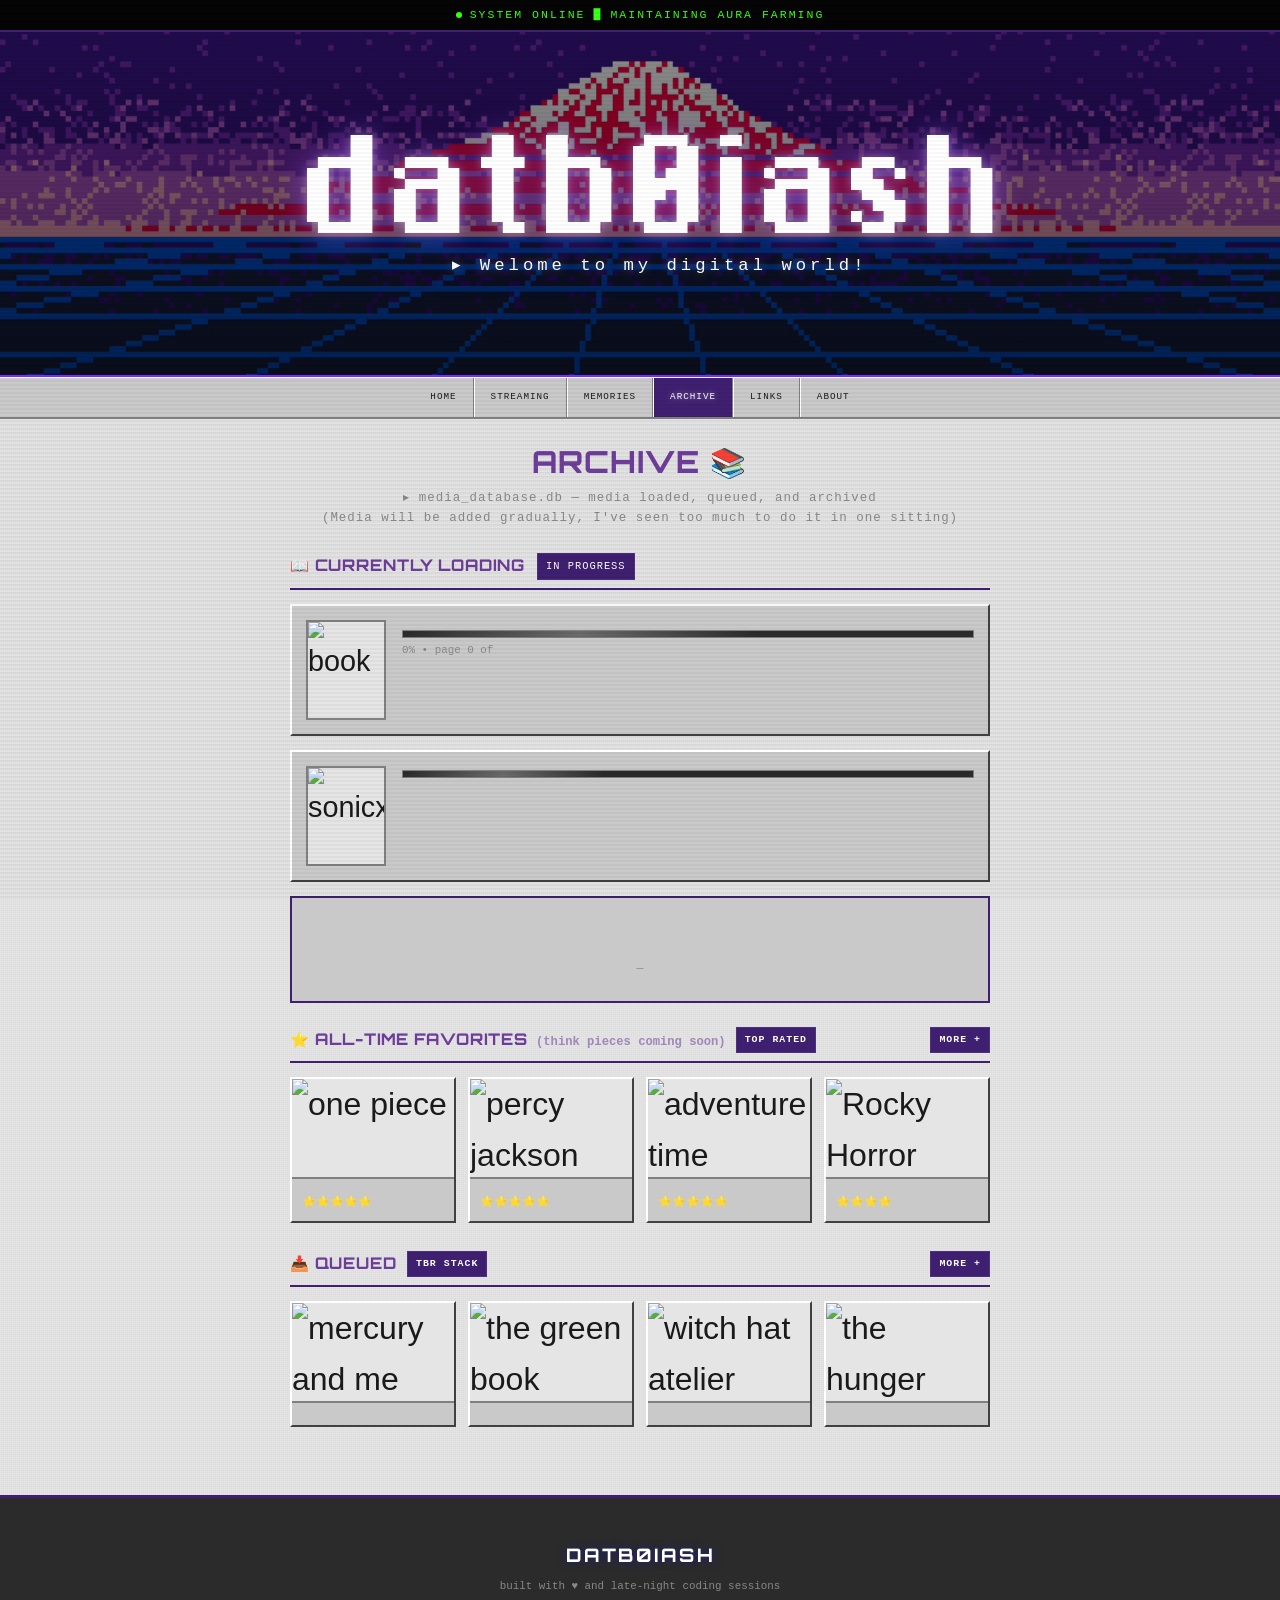
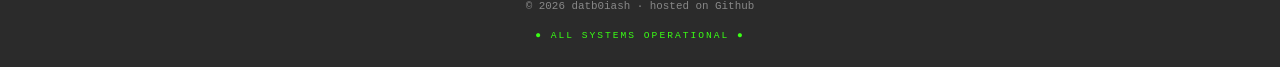
==== Archive.html @ 46540be1 "Initial commit" ====
<!DOCTYPE html>
<html lang="en">
<head>
<meta charset="UTF-8">
<meta name="viewport" content="width=device-width, initial-scale=1.0">
<meta name="color-scheme" content="light only">
<!-- EDIT: Change your site title below -->
<title>Archive</title>
<!-- NOTE: Keep style.css and script.js in the same folder as your HTML files -->
<link rel="stylesheet" href="style.css">
</head>
<body>
<body oncontextmenu="return false;">



<!-- EDIT: Replace this status message with your own -->
<div class="topbar"><span class="status-dot"></span> SYSTEM ONLINE <span class="blink">&#x2588;</span> maintaining aura farming</div>



<div class="banner">
<div class="header"></div>
<!-- EDIT: Change your site name and tagline below -->
<div class="logo">datb0iash<span class="logo-accent">&#x25B8; Welome to my digital world! </span></div>
</div>



<!-- EDIT: Navigation links — update href to match your file names -->
<!-- EDIT: The "active" class highlights the current page. Move it to match the page you are on -->
<div class="nav">
<a href="index.html">home</a>
<a href="Streaming.html">Streaming</a>
<a href="Memories.html">Memories</a>
<a href="Archive.html"class="active">Archive</a>
<a href="Links.html">Links</a>
<a href="about.html">About</a>
</div>



<div class="container">
<!-- EDIT: Change the page title and subtitle -->
<div class="page-head fade-in"><div class="page-title">Archive &#x1F4DA;</div><div class="page-sub">&#x25B8; media_database.db — media loaded, queued, and archived<br>(Media will be added gradually, I've seen too much to do it in one sitting)</div></div>

<!-- EDIT: Currently reading section — replace with your own books -->
<div class="section-left">
<div class="media-section-title"><span class="media-heading">📖 CURRENTLY LOADING</span>
<span class="section-tag">IN PROGRESS</span>
</div>

<!-- ==================== -->
<!-- COPY THIS BOOK-NOW BLOCK TO ADD ANOTHER "CURRENTLY READING" BOOK -->
<!-- ==================== -->
<!-- EDIT: Book #1 — replace title, author, thoughts, and progress percentage -->
<!-- To use your own book cover image, replace the emoji with:
<img src="images/book-cover.jpg" alt="Book title" style="width:100%;height:100%;object-fit:cover;">
-->


<!-- EDIT: Current status — replace each line with your own -->
<div class="book-now fade-in">
<div class="book-cover"><img src="" alt="book"></div>
<div class="book-info">
<div class="book-title"><span id="reading-reference"></span></div>
<div class="book-author"><span id="author-reference"></span></div>
<div class="book-thoughts"></div>
<div class="book-progress">
<div class="book-progress-bar" style="width:62%"></div>
</div>
<div class="book-progress-text">0% • page 0 of
</div>
</div>
</div>



<!-- EDIT: Book #2 — replace with your own book -->
<!-- EDIT: Delete this block if you do not need it -->
<div class="book-now fade-in">
<div class="book-cover"><img src="" alt="sonicxshadow"></div>
<div class="book-info">
<div class="book-title"></div>
<div class="book-progress"><div class="book-progress-bar" style="width:35%"></div></div>
<div class="book-author"></div>
<div class="book-thoughts"></div>
<div class="book-progress-text"></div>
</div>
</div>
</div>



<!-- EDIT: Replace this quote with your favorite book quote -->
<!-- EDIT: Delete this block if you do not need it -->
<div class="quote-card fade-in">
<div class="quote-text"><br></div>
<div class="quote-source">&#x2014;</div>
</div>

<!-- EDIT: All-time favorites — replace with your favorite books -->
<div class="section">
<div class="section-title">
<div class="title-group">
<span class="title-main">&#x2B50;  ALL-TIME FAVORITES</span>
<span class="title-sub">(think pieces coming soon)</span>
</div>

<span class="section-tag st-cyan">
TOP RATED
</span>

<a href="favorites.html"
class="section-tag more-tag">
MORE +
</a>

</div>
<div class="books-grid">



<!-- ==================== -->
<!-- COPY THIS BOOK CARD TO ADD ANOTHER BOOK -->
<!-- ==================== -->
<!-- EDIT: Favorite book #1 — replace title, author, and star rating -->
<div class="book-card fade-in">
<div class="book-card-cover"><img src="" alt="one piece"></div>
<div class="book-card-info">
<div class="book-card-title"></div>
<div class="book-card-author"></div>
<!-- EDIT: Add or remove stars to change the rating -->
<div class="book-rating">&#x2B50;&#x2B50;&#x2B50;&#x2B50;&#x2B50;</div>
</div></div>



<div class="book-card fade-in">
<div class="book-card-cover"><img src="" alt="percy jackson"></div>
<div class="book-card-info">
<div class="book-card-title"></div>
<div class="book-card-author"></div>
<div class="book-rating">&#x2B50;&#x2B50;&#x2B50;&#x2B50;&#x2B50;</div>
</div></div>



<div class="book-card fade-in">
<div class="book-card-cover"><img src="" alt="adventure time"></div>
<div class="book-card-info">
<div class="book-card-title"></div>
<div class="book-card-author"></div>
<div class="book-rating">&#x2B50;&#x2B50;&#x2B50;&#x2B50;&#x2B50;</div>
</div></div>



<div class="book-card fade-in">
<div class="book-card-cover"><img src="" alt="Rocky Horror"></div>
<div class="book-card-info">
<div class="book-card-title"></div>
<div class="book-card-author"></div>
<div class="book-rating">&#x2B50;&#x2B50;&#x2B50;&#x2B50;</div>
</div></div>

</div>
</div>



<!-- EDIT: TBR (to be read) pile — replace with books you want to read -->
<div class="section">
<div class="section-title">&#x1F4E5; queued <span class="section-tag st-lime">tbr stack</span>
<a href="queued.html"class="section-tag more-tag">MORE +</a>
</div>

<div class="books-grid">

<div class="book-card fade-in">
<div class="book-card-cover"><img src="" alt="mercury and me"></div>
<div class="book-card-info">
<div class="book-card-title"></div>
<div class="book-card-author"></div>
</div></div>



<div class="book-card fade-in">
<div class="book-card-cover"><img src="" alt="the green book"></div>
<div class="book-card-info">
<div class="book-card-title"></div>
<div class="book-card-author"></div>
</div></div>



<div class="book-card fade-in">
<div class="book-card-cover"><img src="" alt="witch hat atelier"></div>
<div class="book-card-info">
<div class="book-card-title"></div>
<div class="book-card-author"></div>
</div></div>



<div class="book-card fade-in">
<div class="book-card-cover"><img src="" alt="the hunger games"></div>
<div class="book-card-info">
<div class="book-card-title"></div>
<div class="book-card-author"></div>
</div></div>

</div>
</div>
</div>
</div>


<div class="footer"><div class="footer-bar"></div><!-- EDIT: Replace with your site name -->
<div class="footer-logo">datb0iash</div><div class="footer-text">built with &#9829; and late-night coding sessions<br>&#xa9; 2026 <a href="#">datb0iash</a> &#xB7; hosted on <a href="#">Github</a></div><div class="footer-status">&#x25CF; all systems operational &#x25CF;</div></div>

<script src="script.js"></script>
</body>
</html>
---- style.css ----
/* ============================================
   RETRO CYBER WEBCORE — Y2K Diary Template
   ============================================
   Colors, fonts, and layout are easy to customize.
   Look for comments marked "EDIT:" for quick changes.

   EDIT: To change colors, update the values in :root below.
   EDIT: To change fonts, update the Google Fonts @import URL.
*/

/* EDIT: Change fonts by replacing the Google Fonts URL below */
@font-face {
  font-family: 'DePixel';
  src: url('./fonts/DePixelHalbfett.ttf') format('truetype');
}
@font-face {
  font-family: 'Orbitron';
  font-style: normal;
  font-weight: 400;
src: url('./fonts/Orbitron-Medium.ttf') format('truetype');
}
/* EDIT: Change your color palette here — update any color value */
:root {
  --purple: #3F1F70;
  --purple-dark: #6D3D9A;
  --purple-light: #9C66D6;
  --sky: #9fc4ff;
  --sky-light: #d0e4ff;
  --gray: #c9c9c9;
  --silver: #e5e5e5;
  --dark-gray: #2b2b2b;
  --black: #050505;
  --white: #ffffff;
  --lime: #39ff14;
  --magenta: rgb(159, 65, 166);
  --yellow: #ffe84a;
  --red: #ff3333;
  --text: #1a1a1a;
  --text-light: #555555;
  --text-muted: #888888;
  --border: #808080;
  --border-light: #dfdfdf;
  --border-dark: #404040;
  --bevel-light: #ffffff;
  --bevel-dark: #808080;
  --bevel-darker: #404040;
  --titlebar: linear-gradient(90deg, #3F1F70, #6D3D9A, #9C66D6);
  --panel-bg: #c9c9c9;
  --window-bg: #ffffff;
  --shadow: 0 4px 12px rgba(0,0,0,0.3);
  --shadow-hover: 0 8px 24px rgba(7,23,217,0.3);
  --radius: 0px;
}

/* === RESET & BASE === */
* {
  margin: 0;
  padding: 0;
  box-sizing: border-box;
}
html {
  color-scheme: light !important;
  scroll-behavior: smooth;
}
body {
  user-select: none; /* Prevents text selection */
  -webkit-user-select: none; /* Safari */
  font-family: 'Inter', Arial, Helvetica, sans-serif;
  color: var(--text);
  line-height: 1.6;
  background: var(--silver);
  background-image:
    repeating-linear-gradient(0deg, transparent, transparent 1px, rgba(0,0,0,0.02) 1px, rgba(0,0,0,0.02) 2px),
    repeating-linear-gradient(90deg, transparent, transparent 1px, rgba(0,0,0,0.02) 1px, rgba(0,0,0,0.02) 2px);
  background-size: 4px 4px;
  -webkit-font-smoothing: antialiased;
  -moz-osx-font-smoothing: grayscale;
}

/* === GLOBAL FOCUS STATES (accessibility) === */
a:focus-visible,
button:focus-visible,
input:focus-visible,
textarea:focus-visible {
  outline: 2px solid var(--cyan);
  outline-offset: 2px;
}

/* === SCANLINE OVERLAY === */
body::after {
  content: '';
  position: fixed;
  top: 0; left: 0; right: 0; bottom: 0;
  pointer-events: none;
  z-index: 9999;
  background: repeating-linear-gradient(
    0deg,
    transparent,
    transparent 2px,
    rgba(0,0,0,0.03) 2px,
    rgba(0,0,0,0.03) 4px
  );
}

/* === TOPBAR (System Status Bar) === */
.topbar {
  display: flex;
  justify-content: center;
  align-items: center;
  gap: 8px;
  padding: 6px 20px;
  background: var(--black);
  color: var(--lime);
  font-family: 'IBM Plex Mono', monospace;
  font-size: .72em;
  letter-spacing: 2px;
  text-transform: uppercase;
  border-bottom: 2px solid var(--purple);
}
.topbar .blink {
  animation: blink 1s step-end infinite;
}
@keyframes blink {
  0%, 100% { opacity: 1 }
  50% { opacity: 0 }
}
.topbar .status-dot {
  display: inline-block;
  width: 6px; height: 6px;
  background: var(--lime);
  border-radius: 50%;
  animation: blink 2s step-end infinite;
}

/* === HEADER === */
.header {
  background: var(--dark-gray);
  padding: 28px 20px 22px;
  text-align: center;
  border-bottom: 3px solid var(--purple);
}
.banner {
  position: relative;

  padding: 100px 20px;

  overflow: hidden;

  text-align: center;

  border-bottom: 2px solid #7b2ff7;
}

/* IMAGE BEHIND TEXT */
.banner {
  position: relative;
  min-height: 260px;
  display: flex;
  align-items: center;
  justify-content: center;
  overflow: hidden;
  text-align: center;
  border-bottom: 2px solid #7b2ff7;
}

.banner::before {
  content: '';
  position: absolute;
  inset: 0;
  background:
    linear-gradient(
      rgba(0,0,0,.45),
      rgba(0,0,0,.65)
    ),
  url('./images/banner.png');
  background-size: cover;
  background-position: center;
  z-index: 0;
}

.logo {
  position: relative;
  z-index: 2;
  font-family: 'DePixel', sans-serif;
  font-size: clamp(3rem, 9vw, 6rem);
  color: white;
  text-shadow:
    0 0 10px rgba(255,255,255,.3),
    0 0 30px rgba(162,89,255,.6);
  line-height: 1.1;
}

.logo-accent {
  display: block;
  margin-top: 18px;
  font-size: .18em;
  letter-spacing: 4px;
  font-family: 'IBM Plex Mono', monospace;
  color: white;
}

/* === NAVIGATION === */
.nav {
  display: flex;
  justify-content: center;
  flex-wrap: wrap;
  gap: 0;
  background: var(--panel-bg);
  border-bottom: 2px solid var(--bevel-dark);
  border-top: 1px solid var(--bevel-light);
  padding: 0;
}
.nav a {
  font-family: 'Press Start 2P', monospace;
  font-size: .58em;
  padding: 12px 16px;
  text-decoration: none;
  color: var(--text);
  text-transform: uppercase;
  letter-spacing: 1px;
  border-right: 1px solid var(--bevel-dark);
  border-left: 1px solid var(--bevel-light);
  transition: background 0.15s, color 0.15s;
}
.nav a:first-child { border-left: none }
.nav a:last-child { border-right: none }
.nav a:hover {
  background: var(--purple);
  color: var(--white);
}
.nav a.active {
  background: var(--purple);
  color: var(--white);
  text-shadow: 0 0 6px rgba(255,255,255,0.5);
}

/* === 3D BEVEL MIXIN (Windows 98 style) === */
.bevel-out {
  border: 2px solid;
  border-color: var(--bevel-light) var(--bevel-darker) var(--bevel-darker) var(--bevel-light);
}
.bevel-in {
  border: 2px solid;
  border-color: var(--bevel-darker) var(--bevel-light) var(--bevel-light) var(--bevel-darker);
}

/* === WINDOW COMPONENT (core building block) === */
.window {
  background: var(--panel-bg);
  border: 2px solid;
  border-color: var(--bevel-light) var(--bevel-darker) var(--bevel-darker) var(--bevel-light);
  box-shadow: 2px 2px 0 rgba(0,0,0,0.2);
  margin-bottom: 20px;
  transition: transform 0.2s, box-shadow 0.2s;
}
.window:hover {
  transform: translateY(-2px);
  box-shadow: 4px 4px 0 rgba(0,0,0,0.25);
}
.window-title {
  background: var(--titlebar);
  padding: 6px 10px;
  display: flex;
  align-items: center;
  gap: 8px;
  min-height: 28px;
}
.window-title-text {
  font-family: 'Press Start 2P', monospace;
  font-size: .75em;
  color: var(--white);
  flex: 1;
  white-space: nowrap;
  overflow: hidden;
  text-overflow: ellipsis;
  text-shadow: 1px 1px 0 rgba(0,0,0,0.4);
}
.window-btns {
  display: flex;
  gap: 3px;
  flex-shrink: 0;
}
.window-btn {
  width: 16px; height: 16px;
  background: var(--panel-bg);
  border: 2px solid;
  border-color: var(--bevel-light) var(--bevel-darker) var(--bevel-darker) var(--bevel-light);
  font-size: 8px;
  display: flex;
  align-items: center;
  justify-content: center;
  color: var(--text);
  line-height: 1;
  cursor: default;
}
.window-body {
  background: var(--window-bg);
  padding: 16px;
  border: 2px solid;
  border-color: var(--bevel-darker) var(--bevel-light) var(--bevel-light) var(--bevel-darker);
  margin: 2px;
}

/* === WELCOME / HERO === */
.welcome {
  padding: 24px 20px 0;
  max-width: 900px;
  margin: 0 auto;
}
.welcome .window-body {
  text-align: center;
  padding: 30px 24px;
}
.welcome-label {
  font-family: 'IBM Plex Mono', monospace;
  font-size: .75em;
  color: var(--lime);
  text-transform: uppercase;
  letter-spacing: 3px;
  margin-bottom: 10px;
  text-shadow: 0 0 0.5px #000000;
}
.welcome-title {
  font-family: 'Orbitron', sans-serif;
  font-weight: 800;
  font-size: clamp(1.2em, 3.5vw, 1.8em);
  color: var(--purple-dark);
  text-transform: uppercase;
  letter-spacing: 2px;
  margin-bottom: 14px;
}
.welcome-text {
  font-size: .92em;
  color: var(--text-light);
  max-width: 560px;
  margin: 0 auto 20px;
  line-height: 1.7;
}
.welcome-btns {
  display: flex;
  gap: 12px;
  justify-content: center;
  flex-wrap: wrap;
  margin-top: 18px;
}
.btn-primary, .btn-secondary {
  font-family: 'Press Start 2P', monospace;
  font-size: .6em;
  padding: 12px 22px;
  text-decoration: none;
  text-transform: uppercase;
  letter-spacing: 1px;
  cursor: pointer;
  transition: all 0.15s;
  border: 2px solid;
}
.btn-primary {
  background: var(--purple);
  color: var(--white);
  border-color: var(--sky) var(--purple-dark) var(--purple-dark) var(--sky);
}
.btn-primary:hover {
  background: var(--purple-light);
  box-shadow: 0 0 12px rgba(7,23,217,0.5);
}
.btn-secondary {
  background: var(--panel-bg);
  color: var(--text);
  border-color: var(--bevel-light) var(--bevel-darker) var(--bevel-darker) var(--bevel-light);
}
.btn-secondary:hover {
  background: var(--silver);
}

/* === MAIN LAYOUT === */
.main {
  display: grid;
  grid-template-columns: 1fr 280px;
  gap: 20px;
  max-width: 900px;
  margin: 0 auto;
  padding: 20px;
}
.posts { min-width: 0 }
.sidebar { min-width: 0 }

/* === POST CARD (Window style) === */
.post-card {
  background: var(--panel-bg);
  border: 2px solid;
  border-color: var(--bevel-light) var(--bevel-darker) var(--bevel-darker) var(--bevel-light);
  box-shadow: 2px 2px 0 rgba(0,0,0,0.2);
  margin-bottom: 20px;
  transition: transform 0.2s, box-shadow 0.2s;
}
.post-card:hover {
  transform: translateY(-2px);
  box-shadow: 4px 4px 0 rgba(0,0,0,0.25);
}
.post-card .window-title {
  background: var(--titlebar);
  padding: 6px 10px;
  display: flex;
  align-items: center;
  gap: 8px;
}
.post-img {
  height: 140px;
  display: flex;
  align-items: center;
  justify-content: center;
  font-size: 2.8em;
  border: 2px solid;
  border-color: var(--bevel-darker) var(--bevel-light) var(--bevel-light) var(--bevel-darker);
  margin: 2px 2px 0;
  overflow: hidden;
  image-rendering: pixelated;
}
.post-img img {
  width: 100%; height: 100%;
  object-fit: cover;
}
.post-content {
  padding: 14px 16px;
  background: var(--window-bg);
  margin: 0 2px 2px;
  border: 2px solid;
  border-color: var(--bevel-darker) var(--bevel-light) var(--bevel-light) var(--bevel-darker);
}
.post-tag {
  display: inline-block;
  font-family: 'IBM Plex Mono', monospace;
  font-size: .65em;
  padding: 2px 8px;
  text-transform: uppercase;
  letter-spacing: 1px;
  margin-bottom: 8px;
}
.pt-purple { background: var(--dark-gray); color: var(--white) }
.pt-cyan { background: var(--dark-gray); color: var(--cyan) }
.pt-lime { background: var(--dark-gray); color: var(--lime) }
.pt-yellow { background: var(--dark-gray); color: var(--yellow) }
.post-title {
  font-family: 'Orbitron', sans-serif;
  font-weight: 700;
  font-size: 1em;
  color: var(--purple-dark);
  margin-bottom: 8px;
  text-transform: uppercase;
  letter-spacing: 0.5px;
}
.post-excerpt {
  font-size: .85em;
  color: var(--text-light);
  line-height: 1.6;
  margin-bottom: 12px;
}
.post-meta {
  display: flex;
  justify-content: space-between;
  align-items: center;
  font-family: 'IBM Plex Mono', monospace;
  font-size: .7em;
  color: var(--text-muted);
  border-top: 1px solid var(--silver);
  padding-top: 10px;
}
.post-read {
  font-family: 'Press Start 2P', monospace;
  font-size: .85em;
  color: var(--purple);
  text-decoration: none;
  text-transform: uppercase;
  padding: 4px 10px;
  border: 2px solid;
  border-color: var(--bevel-light) var(--bevel-darker) var(--bevel-darker) var(--bevel-light);
  background: var(--panel-bg);
  transition: all 0.15s;
}
.post-read:hover {
  background: var(--purple);
  color: var(--white);
}

/* === SIDEBAR WIDGETS === */
.widget {
  background: var(--panel-bg);
  border: 2px solid;
  border-color: var(--bevel-light) var(--bevel-darker) var(--bevel-darker) var(--bevel-light);
  box-shadow: 2px 2px 0 rgba(0,0,0,0.2);
  margin-bottom: 16px;
}
.widget-header {
  background: var(--titlebar);
  padding: 5px 10px;
  font-family: 'Press Start 2P', monospace;
  font-size: .75em;
  color: var(--white);
  text-shadow: 1px 1px 0 rgba(0,0,0,0.4);
  display: flex;
  align-items: center;
  gap: 6px;
}
.widget-body {
  background: var(--window-bg);
  padding: 14px;
  margin: 2px;
  border: 2px solid;
  border-color: var(--bevel-darker) var(--bevel-light) var(--bevel-light) var(--bevel-darker);
  font-size: .88em;
}

/* Widget header color variants — all use titlebar by default */
.wh-blue { background: var(--titlebar) }
.wh-cyan { background: linear-gradient(90deg, #004d40, #00695c, #00897b) }
.wh-lime { background: linear-gradient(90deg, #1b5e20, #2e7d32, #388e3c) }
.wh-yellow { background: linear-gradient(90deg, #6d4c00, #8d6e00, #a68b00) }

/* === Profile Widget === */
.w-profile { text-align: center }
.w-selfie {
  width: 80px;
  height: 80px;
  border: 3px solid var(--purple);
  border-radius: 50%;
  overflow: hidden;
  margin: 0 auto 10px;
  box-shadow: 0 0 8px rgba(7, 23, 217, 0.3);
}
.w-selfie img {
  width: 100%;
  height: 100%;
  object-fit: center;
  transform: scale(130%);

}
.w-name {
  font-family: 'Orbitron', sans-serif;
  font-weight: 700;
  font-size: 1.05em;
  color: var(--purple-dark);
  text-transform: uppercase;
  letter-spacing: 1px;
}
.w-bio {
  font-size: .82em;
  color: var(--text-light);
  margin: 6px 0 12px;
  line-height: 1.5;
}
.w-follow {
  display: inline-block;
  font-family: 'Press Start 2P', monospace;
  font-size: .55em;
  padding: 8px 16px;
  background: var(--purple);
  color: var(--white);
  text-decoration: none;
  text-transform: uppercase;
  border: 2px solid;
  border-color: var(--sky) var(--purple-dark) var(--purple-dark) var(--sky);
  transition: all 0.15s;
}
.w-follow:hover {
  background: var(--purple-light);
  box-shadow: 0 0 10px rgba(7,23,217,0.4);
}

/* === Status Widget === */
.w-status {
  font-family: 'IBM Plex Mono', monospace;
  font-size: .82em;
  line-height: 2;
  color: var(--text);
}
.w-status span:first-child {
  margin-right: 4px;
}
.w-status span:nth-child(2) {
  color: var(--blue);
  font-weight: 600;
  text-transform: uppercase;
  font-size: .85em;
}
/* === Tags Widget === */
.w-tags {
  display: flex;
  flex-wrap: wrap;
  gap: 6px;
}
.w-tag {
  font-family: 'IBM Plex Mono', monospace;
  font-size: .7em;
  padding: 3px 8px;
  text-transform: uppercase;
  letter-spacing: 0.5px;
  border: 1px solid var(--border);
}

/* === Subscribe Widget === */
.subscribe-form {
  display: flex;
  flex-direction: column;
  gap: 8px;
}
.subscribe-form input {
  font-family: 'IBM Plex Mono', monospace;
  font-size: .82em;
  padding: 8px 10px;
  border: 2px solid;
  border-color: var(--bevel-darker) var(--bevel-light) var(--bevel-light) var(--bevel-darker);
  background: var(--white);
  color: var(--text);
}
.subscribe-form button {
  font-family: 'Press Start 2P', monospace;
  font-size: .55em;
  padding: 10px;
  background: var(--purple);
  color: var(--white);
  border: 2px solid;
  border-color: var(--sky) var(--purple-dark) var(--purple-dark) var(--sky);
  cursor: pointer;
  text-transform: uppercase;
  transition: all 0.15s;
}
.subscribe-form button:hover {
  background: var(--blue-light);
  box-shadow: 0 0 10px rgba(7,23,217,0.4);
}

/* === SYSTEM ALERT BOX === */
.system-alert {
  background: var(--panel-bg);
  border: 2px solid;
  border-color: var(--bevel-light) var(--bevel-darker) var(--bevel-darker) var(--bevel-light);
  padding: 14px 16px;
  margin-bottom: 20px;
  display: flex;
  align-items: flex-start;
  gap: 10px;
}
.system-alert .alert-icon {
  font-size: 1.4em;
  flex-shrink: 0;
}
.system-alert .alert-text {
  font-family: 'IBM Plex Mono', monospace;
  font-size: .9em;
  color: var(--lime);
  line-height: 2.5;
  text-shadow: 0 0 2.5px #000000;
}

/* === MINI MEDIA PLAYER (Winamp style) === */
.media-player {
  background: var(--gray);
  border: 2px solid;
  border-color: #555 #1a1a1a #1a1a1a #555;
  padding: 10px 12px;
  margin-bottom: 16px;
  box-sizing: border-box;
  display: flex;
  flex-direction: column;
  gap: 8px;
  width: 100%;
  max-width: 100%;
  overflow: hidden;
}
.media-player-title {
  font-family: 'Press Start 2P', monospace;
  font-size: .75em;
  color: var(black);
  text-transform: uppercase;
  margin-bottom: 8px;
  letter-spacing: 1px;
}
.media-player-track {
  font-family: 'IBM Plex Mono', monospace;
  font-size: .72em;
  color: var(--cyan);
  margin-bottom: 6px;
  white-space: nowrap;
  overflow: hidden;
  text-overflow: ellipsis;
}
.now_playing {
  display: block;
  width: 125%;
  max-width: none;
  transform: scale(0.8);
  transform-origin: top left;
  margin-bottom: -10px;
}
@keyframes progressShine {
  0% { opacity: 0.7 }
  50% { opacity: 1 }
  100% { opacity: 0.7 }
}
.media-player-controls {
  display: flex;
  gap: 6px;
  margin-top: 8px;
}
.media-player-btn {
  font-family: 'IBM Plex Mono', monospace;
  font-size: .65em;
  padding: 3px 8px;
  background: #444;
  color: var(--lime);
  border: 1px solid #666;
  cursor: default;
}

/* === CONTAINER (single-column pages) === */
.container {
  max-width: 740px;
  margin: 0 auto;
  padding: 20px;
}

/* === PAGE HEAD === */
.page-head {
  text-align: center;
  margin-bottom: 24px;
}
.page-title {
  font-family: 'Orbitron', sans-serif;
  font-weight: 800;
  font-size: clamp(1.3em, 4vw, 1.8em);
  color: var(--purple-dark);
  text-transform: uppercase;
  letter-spacing: 2px;
}
.page-sub {
  font-family: 'IBM Plex Mono', monospace;
  font-size: .78em;
  color: var(--text-muted);
  margin-top: 4px;
  letter-spacing: 1px;
}

/* === CARD (Window wrapper for content pages) === */
.card {
  background: var(--panel-bg);
  border: 2px solid;
  border-color: var(--bevel-light) var(--bevel-darker) var(--bevel-darker) var(--bevel-light);
  box-shadow: 2px 2px 0 rgba(0,0,0,0.2);
  margin-bottom: 20px;
  transition: transform 0.2s, box-shadow 0.2s;
}
.card:hover {
  transform: translateY(-2px);
  box-shadow: 4px 4px 0 rgba(0,0,0,0.25);
}
.card-head {
  background: var(--titlebar);
  padding: 6px 12px;
  font-family: 'Press Start 2P', monospace;
  font-size: .75em;
  color: var(--white);
  text-shadow: 1px 1px 0 rgba(0,0,0,0.4);
  display: flex;
  align-items: center;
  gap: 8px;
}
.ch-blue { background: var(--titlebar) }
.ch-cyan { background: linear-gradient(90deg, #004d40, #00695c, #00897b) }
.ch-lime { background: linear-gradient(90deg, #1b5e20, #2e7d32, #388e3c) }
.ch-yellow { background: linear-gradient(90deg, #6d4c00, #8d6e00, #a68b00) }
.card-body {
  background: var(--window-bg);
  padding: 18px;
  margin: 2px;
  border: 2px solid;
  border-color: var(--bevel-darker) var(--bevel-light) var(--bevel-light) var(--bevel-darker);
  line-height: 1.7;
}
.card-body h2 {
  font-family: 'Orbitron', sans-serif;
  font-weight: 700;
  font-size: 1.1em;
  color: var(--purple-dark);
  text-transform: uppercase;
  letter-spacing: 1px;
  margin-bottom: 10px;
}
.card-body p {
  margin-bottom: 12px;
  font-size: .92em;
  color: var(--text);
}
.card-body p:last-child { margin-bottom: 0 }
.card-body a {
  color: var(--purple);
  text-decoration: underline;
}
.card-body a:hover {
  color: var(--cyan);
}

/* === FUN FACTS === */
.fun-facts {
  list-style: none;
  padding: 0;
}
.fun-facts li {
  padding: 8px 0;
  border-bottom: 1px dashed var(--border-light);
  font-size: .9em;
  display: flex;
  align-items: center;
  gap: 10px;
}
.fun-facts li:last-child { border-bottom: none }
.fun-facts .emoji {
  font-size: 1.2em;
  flex-shrink: 0;
}

/* === TIMELINE (Log entries) === */
.timeline {
  padding-left: 20px;
  border-left: 3px solid var(--purple);
}
.tl-item {
  position: relative;
  padding: 8px 0 16px 20px;
}
.tl-item::before {
  content: '';
  position: absolute;
  left: -12px; top: 12px;
  width: 10px; height: 10px;
  background: var(--purple);
  border: 2px solid var(--white);
}
.tl-item:hover::before {
  background: var(--cyan);
  box-shadow: 0 0 8px rgba(0,229,255,0.5);
}
.tl-blue::before { background: var(--purple) }
.tl-cyan::before { background: var(--cyan) }
.tl-lime::before { background: var(--lime) }
.tl-yellow::before { background: var(--yellow) }
.tl-item .year {
  font-family: 'Press Start 2P', monospace;
  font-size: .55em;
  color: var(--purple);
  text-transform: uppercase;
  letter-spacing: 1px;
}
.tl-item .desc {
  font-size: .88em;
  color: var(--text);
  margin-top: 4px;
  line-height: 1.5;
}

/* === GALLERY (File Explorer) === */
.gallery-toolbar {
  background: var(--panel-bg);
  padding: 6px 10px;
  font-family: 'IBM Plex Mono', monospace;
  font-size: .7em;
  color: var(--text-muted);
  border: 2px solid;
  border-color: var(--bevel-light) var(--bevel-darker) var(--bevel-darker) var(--bevel-light);
  margin-bottom: 2px;
  display: flex;
  gap: 16px;
}
.gallery {
  display: grid;
  grid-template-columns: repeat(auto-fill, minmax(160px, 1fr));
  gap: 3px;
  background: var(--window-bg);
  border: 2px solid;
  border-color: var(--bevel-darker) var(--bevel-light) var(--bevel-light) var(--bevel-darker);
  padding: 10px;
}
.gallery-image {
  width: 100%;
  height: 100%;
  object-fit: cover;
  display: block;
}
.gi {
  position: relative;
  display: flex;
  align-items: center;
  justify-content: center;
  flex-direction: column;
  text-decoration: none;
  color: inherit;
  overflow: hidden;
  transition:
  transform .2s ease,
  box-shadow .2s ease;
}
.gi:hover {
  transform: translateY(-4px);
  box-shadow:
  0 0 14px rgba(123,47,247,.45);
}
.memory-icon {
  font-size: 3em;
  margin-bottom: 12px;
  transition: transform .2s ease;
}
.gi:hover .memory-icon {
transform: scale(1.08);
}
.gi img {
  width: 100%; height: 100%;
  object-fit: cover;
}
.cap {
  position: absolute;
  bottom: 0;
  left: 0;
  right: 0;
  background: rgba(0,0,0,.72);
  padding: 8px;
  font-family: 'IBM Plex Mono', monospace;
  font-size: .72em;
  text-align: center;
  color: white;
}
.memory-image {
width: 100%;
border: 2px solid var(--border);
margin-bottom: 18px;
display: block;
}

.memory-meta {
font-family: 'IBM Plex Mono', monospace;
color: var(--cyan);
line-height: 1.8;
margin-bottom: 18px;
}

.memory-text {
line-height: 1.9;
color: var(--text-light);
margin-bottom: 24px;
}

.memory-link {
display: inline-block;
padding: 10px 16px;
border: 2px solid var(--purple);
text-decoration: none;
color: var(--purple);
transition: background .2s ease;
}

.memory-link:hover {
background: rgba(123,47,247,.2);
}

/* === BOOKS / LIBRARY === */
.section { margin-bottom: 28px }

.section-title {
  font-family: 'Orbitron', sans-serif;
  font-weight: 700;
  font-size: .95em;
  color: var(--purple-dark);
  text-transform: uppercase;
  letter-spacing: 1px;
  margin-bottom: 14px;
  padding-bottom: 8px;
  border-bottom: 2px solid var(--purple);
  display: flex;
  align-items: center;
  gap: 10px;
  flex-wrap: wrap;
}
.title-group {
display: flex;
align-items: baseline;
gap: 8px;
flex-wrap: wrap;
}

.title-sub {
font-size: .8em;
opacity: .55;
font-family:'IBM Plex Mono', monospace;
text-transform: none;
letter-spacing: 0;
}
.section-tag {
  display: inline-block;
  padding: 4px 8px;
  background: var(--purple);
  color: white;
  font-family: 'IBM Plex Mono', monospace;
  font-size: .65em;
  letter-spacing: 1px;
  text-decoration: none;
  text-transform: uppercase;
  border: 1px solid rgba(255,255,255,.08);
  transition:
  transform .15s ease,
  opacity .15s ease;
}
.section-tag:hover {
transform: translateY(-1px);
opacity: .9;
}
.more-tag {
margin-left: auto;
}
.st-blue { background: var(--purple); color: var(--white) }
.st-cyan { background: var(--purple); color: var(--white) }
.st-lime { background: var(--purple); color: var(--white) }

.book-now {
  display: flex;
  gap: 16px;
  background: var(--panel-bg);
  border: 2px solid;
  border-color: var(--bevel-light) var(--bevel-darker) var(--bevel-darker) var(--bevel-light);
  padding: 14px;
  margin-bottom: 14px;
  transition: transform 0.2s;
}
.media-list {
display: flex;
flex-direction: column;
gap: 16px;
}
.book-now:hover { transform: translateY(-1px) }
.book-cover {
  width: 80px; min-height: 100px;
  display: flex;
  align-items: center;
  justify-content: center;
  font-size: 1.8em;
  flex-shrink: 0;
  border: 2px solid var(--border);
  background: var(--silver);
}
.book-cover img {
  width: 100%; height: 100%;
  object-fit: cover;
}
.book-info { flex: 1; min-width: 0 }
.book-title {
  font-family: 'Orbitron', sans-serif;
  font-weight: 700;
  font-size: 1.1em;
  line-height: 1.2;
  color: var(--purple-dark);
  text-transform: uppercase;
  margin-bottom: 4px;
}
.book-author {
  font-family: 'IBM Plex Mono', monospace;
  font-size: .75em;
  color: var(--text-muted);
  margin: 2px 0 8px;
}
.book-thoughts {
  font-size: .84em;
  color: var(--text-light);
  line-height: 1.5;
  font-style: italic;
  margin-bottom: 10px;
}
.book-progress {
  height: 8px;
  background: var(--dark-gray);
  border: 1px solid var(--border);
  position: relative;
  overflow: hidden;
}
.book-progress-bar {
  height: 100%;
  background: linear-gradient(90deg, var(--purple), var(--cyan));
  position: relative;
}
.book-progress-bar::after {
  content: '';
  position: absolute;
  top: 0; left: 0; right: 0; bottom: 0;
  background: linear-gradient(90deg, transparent 0%, rgba(255,255,255,0.3) 50%, transparent 100%);
  animation: progressShine 2s ease-in-out infinite;
}
.book-progress-text {
  font-family: 'IBM Plex Mono', monospace;
  font-size: .68em;
  color: var(--text-muted);
  margin-top: 4px;
}

.quote-card {
  text-align: center;
  padding: 24px 20px;
  margin-bottom: 24px;
  background: var(--gray);
  border: 2px solid var(--purple);
  position: relative;
}
.quote-text {
  font-family: 'IBM Plex Mono', monospace;
  font-size: .95em;
  color: var(--cyan);
  line-height: 1.8;
  font-style: italic;
}
.quote-source {
  font-family: 'IBM Plex Mono', monospace;
  font-size: .72em;
  color: var(--text-muted);
  margin-top: 10px;
}

.books-grid {
  display: grid;
  grid-template-columns: repeat(auto-fill, minmax(150px, 1fr));
  gap: 12px;
}
.book-card {
  background: var(--panel-bg);
  border: 2px solid;
  border-color: var(--bevel-light) var(--bevel-darker) var(--bevel-darker) var(--bevel-light);
  transition: transform 0.2s, box-shadow 0.2s;
}
.book-card:hover {
  transform: translateY(-2px);
  box-shadow: 0 0 10px rgba(0,229,255,0.3);
}
.book-card-cover {
  height: 100px;
  display: flex;
  align-items: center;
  justify-content: center;
  font-size: 2em;
  background: var(--silver);
  border-bottom: 2px solid var(--border);
}
.book-card-cover img {
  width: 100%; height: 100%;
  object-fit: cover;
}
.book-card-info { padding: 10px }
.book-card-title {
  font-family: 'Orbitron', sans-serif;
  font-weight: 600;
  font-size: .72em;
  color: var(--purple-dark);
  text-transform: uppercase;
  margin-bottom: 2px;
}
.book-card-author {
  font-family: 'IBM Plex Mono', monospace;
  font-size: .68em;
  color: var(--text-muted);
}
.book-rating {
  font-size: .7em;
  margin-top: 4px;
}
.media-section-title {
display: flex;
align-items: center;
gap: 12px;

margin-bottom: 14px;
padding-bottom: 8px;

border-bottom: 2px solid var(--purple);

flex-wrap: wrap;
}

.media-heading {
font-family: 'Orbitron', sans-serif;
font-weight: 700;
font-size: .95em;
color: var(--purple-dark);
text-transform: uppercase;
letter-spacing: 1px;
}

.media-section-title .section-tag {
margin-left: 0;
}

.media-section-title .more-tag {
margin-left: auto;
padding: 3px 8px;

font-size: .6em;

line-height: 1;

display: inline-flex;
align-items: center;

height: fit-content;
}

/* === LINKS PAGE === */
.links-page {
  max-width: 460px;
  margin: 0 auto;
  text-align: center;
}
.avatar {
  width: 100px; height: 100px;
  margin: 0 auto 12px;
  background: var(--dark-gray);
  border: 3px solid var(--purple);
  display: flex;
  align-items: center;
  justify-content: center;
  font-size: 2.6em;
  box-shadow: 0 0 12px rgba(7,23,217,0.3);
}
.avatar img {
  width: 100%; height: 100%;
  object-fit: cover;
}
.name {
  font-family: 'Orbitron', sans-serif;
  font-weight: 800;
  font-size: 1.4em;
  color: var(--purple-dark);
  text-transform: uppercase;
  letter-spacing: 2px;
}
.bio {
  font-family: 'IBM Plex Mono', monospace;
  font-size: .78em;
  color: var(--text-light);
  margin: 6px 0 20px;
  letter-spacing: 1px;
}
.links {
  display: flex;
  flex-direction: column;
  gap: 10px;
}
.link-btn {
  display: flex;
  align-items: center;
  justify-content: center;
  gap: 8px;
  padding: 14px 20px;
  font-family: 'Press Start 2P', monospace;
  font-size: .8em;
  text-decoration: none;
  text-transform: uppercase;
  letter-spacing: 1px;
  border: 2px solid;
  transition: all 0.2s;
  cursor: pointer;
}
.link-btn .icon { font-size: 1.3em }
.icon img {
  width: 1.5em;
  height: 1.5m;
  object-fit: contain;
  vertical-align: middle;
}
.lb-grad {
  background: var(--purple);
  color: var(--white);
  border-color: var(--sky) var(--purple-dark) var(--purple-dark) var(--sky);
}
.lb-grad:hover {
  box-shadow: 0 0 14px rgba(7,23,217,0.5);
  transform: translateY(-2px);
}
.lb-blue {
  background: var(--panel-bg);
  color: var(--purple);
  border-color: var(--bevel-light) var(--bevel-darker) var(--bevel-darker) var(--bevel-light);
}
.lb-blue:hover {
  background: var(--purple);
  color: var(--white);
  box-shadow: 0 0 10px rgba(7,23,217,0.4);
}
.lb-cyan {
  background: var(--dark-gray);
  color: var(--cyan);
  border-color: #555 #1a1a1a #1a1a1a #555;
}
.lb-cyan:hover {
  box-shadow: 0 0 10px rgba(0,229,255,0.4);
  transform: translateY(-2px);
}
.lb-lime {
  background: var(--dark-gray);
  color: var(--lime);
  border-color: #555 #1a1a1a #1a1a1a #555;
}
.lb-lime:hover {
  box-shadow: 0 0 10px rgba(57,255,20,0.4);
  transform: translateY(-2px);
}
.lb-yellow {
  background: var(--panel-bg);
  color: var(--dark-gray);
  border-color: var(--bevel-light) var(--bevel-darker) var(--bevel-darker) var(--bevel-light);
}
.lb-yellow:hover {
  background: var(--yellow);
  color: var(--dark-gray);
  box-shadow: 0 0 10px rgba(255,232,74,0.4);
}

/* === GUESTBOOK === */
.gb-entry {
  padding: 12px;
  margin-bottom: 10px;
  background: var(--dark-gray);
  border: 1px solid #555;
  font-family: 'IBM Plex Mono', monospace;
}
.gb-name {
  color: var(--cyan);
  font-weight: 600;
  font-size: .82em;
}
.gb-date {
  color: var(--text-muted);
  font-size: .72em;
}
.gb-msg {
  color: var(--silver);
  font-size: .82em;
  margin-top: 4px;
  line-height: 1.5;
}
.gb-form {
  margin-top: 16px;
  display: flex;
  flex-direction: column;
  gap: 8px;
}
.gb-form input,
.gb-form textarea {
  font-family: 'IBM Plex Mono', monospace;
  font-size: .82em;
  padding: 8px 10px;
  border: 2px solid;
  border-color: var(--bevel-darker) var(--bevel-light) var(--bevel-light) var(--bevel-darker);
  background: var(--white);
  color: var(--text);
  resize: vertical;
}
.gb-form button {
  font-family: 'Press Start 2P', monospace;
  font-size: .55em;
  padding: 12px;
  background: var(--purple);
  color: var(--white);
  border: 2px solid;
  border-color: var(--sky) var(--purple-dark) var(--purple-dark) var(--sky);
  cursor: pointer;
  text-transform: uppercase;
  letter-spacing: 1px;
  transition: all 0.15s;
}
.gb-form button:hover {
  background: var(--purple-light);
  box-shadow: 0 0 10px rgba(7,23,217,0.4);
}

/* === FOOTER (Status Bar) === */
.footer {
  margin-top: 20px;
  background: var(--dark-gray);
  border-top: 3px solid var(--purple);
  text-align: center;
  padding: 24px 20px;
}
.footer-bar {
  width: 100%;
  height: 3px;
  background: linear-gradient(90deg, var(--purple), var(--cyan), var(--lime), var(--cyan), var(--purple));
  margin-bottom: 16px;
}
.footer-logo {
  font-family: 'Orbitron', sans-serif;
  font-weight: 800;
  font-size: 1.1em;
  color: var(--white);
  text-transform: uppercase;
  letter-spacing: 3px;
  margin-bottom: 8px;
  text-shadow: 0 0 8px rgba(7,23,217,0.5);
}
.footer-text {
  font-family: 'IBM Plex Mono', monospace;
  font-size: .68em;
  color: var(--text-muted);
  line-height: 1.8;
}
.footer-text a {
  color: var(--cyan);
  text-decoration: none;
}
.footer-text a:hover {
  color: var(--lime);
  text-shadow: 0 0 6px rgba(57,255,20,0.4);
}
.footer-status {
  font-family: 'IBM Plex Mono', monospace;
  font-size: .6em;
  color: var(--lime);
  margin-top: 12px;
  letter-spacing: 2px;
  text-transform: uppercase;
}

/* === ANIMATIONS === */
.fade-in {
  animation: fadeInUp 0.5s ease both;
}
@keyframes fadeInUp {
  from { opacity: 0; transform: translateY(16px) }
  to { opacity: 1; transform: translateY(0) }
}

/* Cursor blink for terminal feel */
.cursor-blink::after {
  content: '_';
  animation: blink 1s step-end infinite;
}

/* Marquee text */
.marquee {
  overflow: hidden;
  white-space: nowrap;
}
.marquee span {
  display: inline-block;
  animation: marquee 20s linear infinite;
}
@keyframes marquee {
  0% { transform: translateX(100%) }
  100% { transform: translateX(-100%) }
}

/* Loading bar */
.loading-bar {
  height: 14px;
  background: var(--dark-gray);
  border: 2px solid;
  border-color: var(--bevel-darker) var(--bevel-light) var(--bevel-light) var(--bevel-darker);
  position: relative;
  overflow: hidden;
}
.loading-bar-fill {
  height: 100%;
  background: repeating-linear-gradient(
    -45deg,
    var(--purple),
    var(--purple) 6px,
    var(--purple-light) 6px,
    var(--purple-light) 12px
  );
  background-size: 17px 100%;
  animation: loadingStripe 0.8s linear infinite;
}
@keyframes loadingStripe {
  0% { background-position: 0 0 }
  100% { background-position: 17px 0 }
}

/* Neon glow text */
.glow-cyan { color: var(--cyan); text-shadow: 0 0 8px rgba(0,229,255,0.5) }
.glow-lime { color: var(--lime); text-shadow: 0 0 8px rgba(57,255,20,0.5) }

/* Cursor sparkle (cyber version) */
.cursor-sparkle {
  position: absolute;
  pointer-events: none;
  font-size: 14px;
  color: var(--cyan);
  text-shadow: 0 0 6px rgba(0,229,255,0.6);
  animation: sparkleUp 0.9s ease-out forwards;
  z-index: 9998;
}
@keyframes sparkleUp {
  0% { opacity: 1; transform: translateY(0) scale(1) }
  100% { opacity: 0; transform: translateY(-30px) scale(0.5) }
}

/* === ACCESSIBILITY: reduced motion === */
@media (prefers-reduced-motion: reduce) {
  *, *::before, *::after {
    animation-duration: 0.01ms !important;
    animation-iteration-count: 1 !important;
    transition-duration: 0.01ms !important;
  }
  body::after { display: none }
  .marquee span { animation: none }
}

/* === RESPONSIVE === */
@media (max-width: 900px) {
  .main {
    grid-template-columns: 1fr;
  }
  .sidebar {
    display: grid;
    grid-template-columns: repeat(auto-fill, minmax(240px, 1fr));
    gap: 16px;
  }
  .sidebar .widget { margin-bottom: 0 }
}

@media (max-width: 768px) {
  .nav {
    flex-wrap: wrap;
    justify-content: center;
  }
  .nav a {
    padding: 10px 12px;
    font-size: .5em;
  }
  .welcome .window-body { padding: 20px 16px }
  .welcome-title { font-size: 1.2em }
  .books-grid {
    grid-template-columns: repeat(auto-fill, minmax(130px, 1fr));
  }
  .gallery {
    grid-template-columns: repeat(auto-fill, minmax(120px, 1fr));
  }
  .btn-primary, .btn-secondary {
    font-size: .5em;
    padding: 10px 16px;
  }
}

@media (max-width: 480px) {
  .topbar { font-size: .6em; letter-spacing: 1px }
  .logo { font-size: 1.4em; letter-spacing: 2px }
  .nav a { padding: 8px 10px; font-size: .45em }
  .main { padding: 12px }
  .container { padding: 12px }
  .post-img { height: 110px; font-size: 2.2em }
  .sidebar { grid-template-columns: 1fr }
  .book-now { flex-direction: column; align-items: center; text-align: center }
  .book-cover { width: 70px; min-height: 90px }
  .gallery {
    grid-template-columns: repeat(auto-fill, minmax(100px, 1fr));
  }
  .link-btn { font-size: .5em; padding: 12px 14px }
}
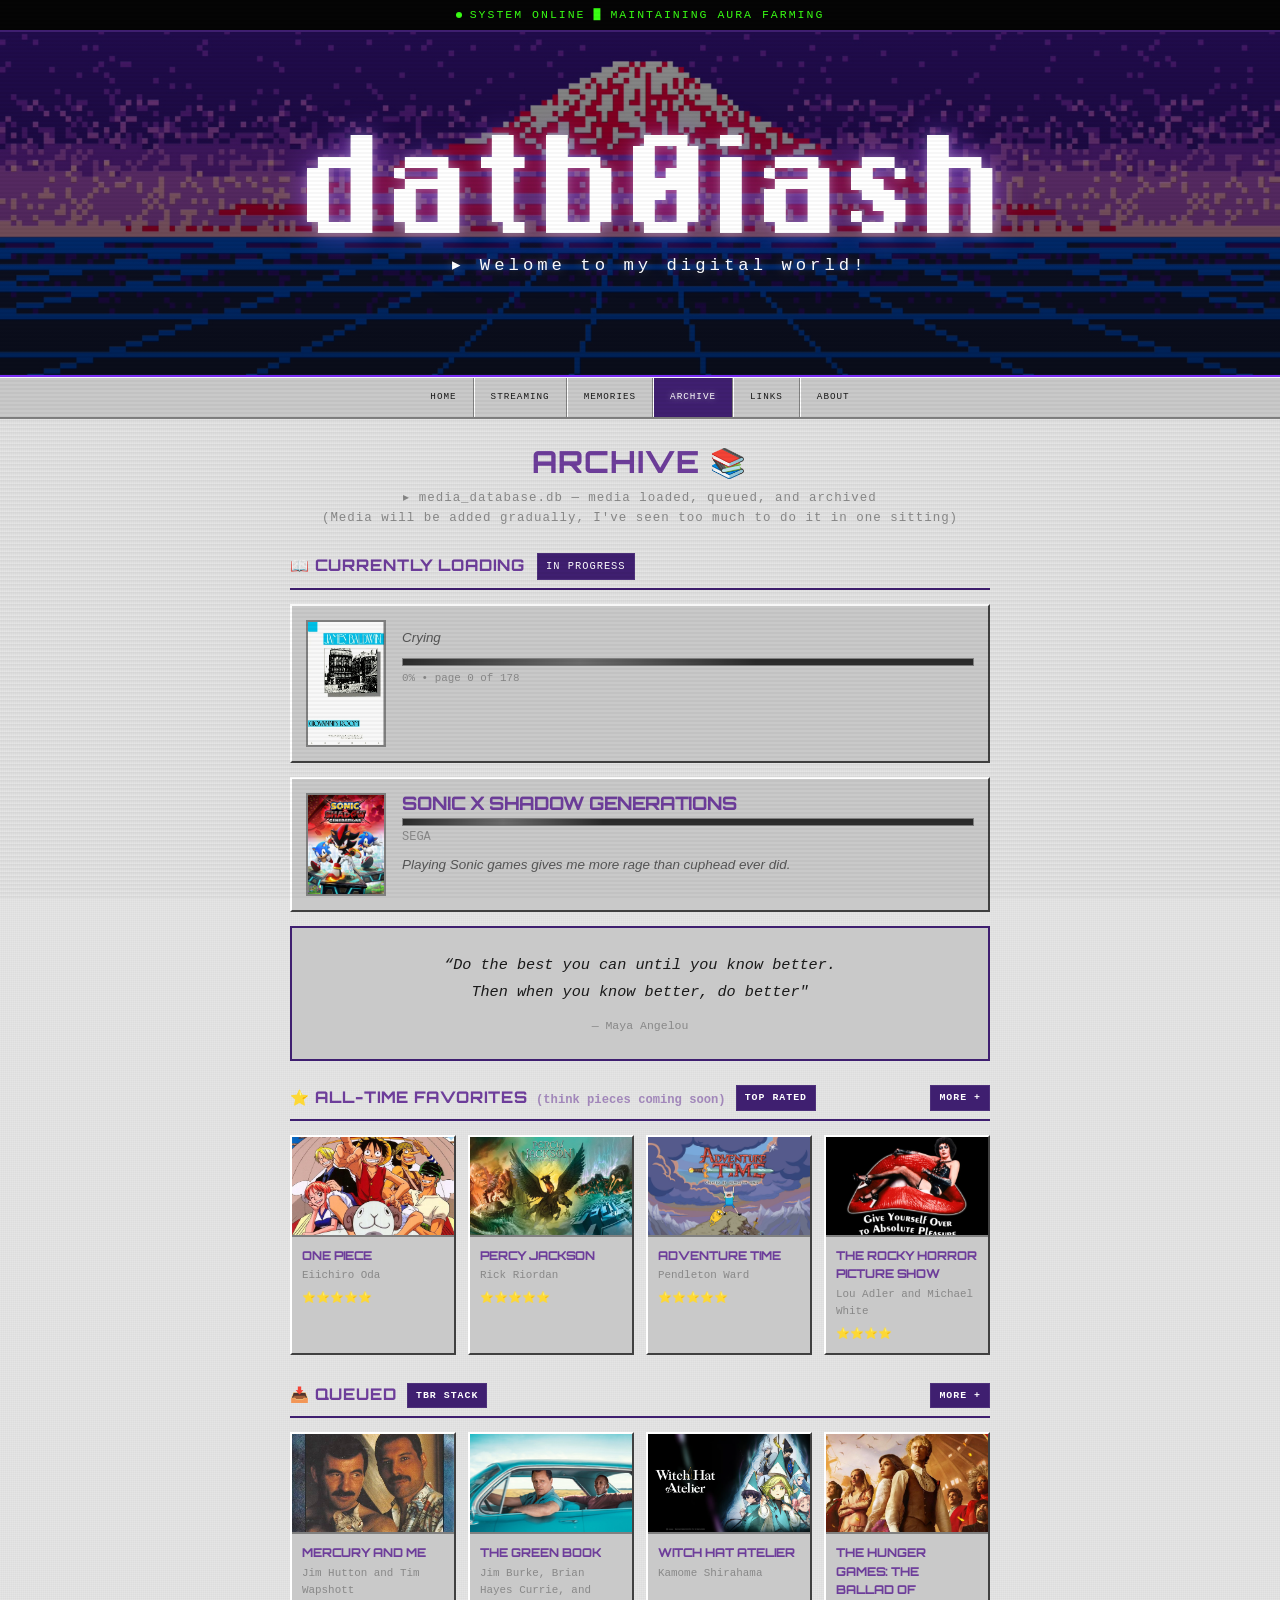
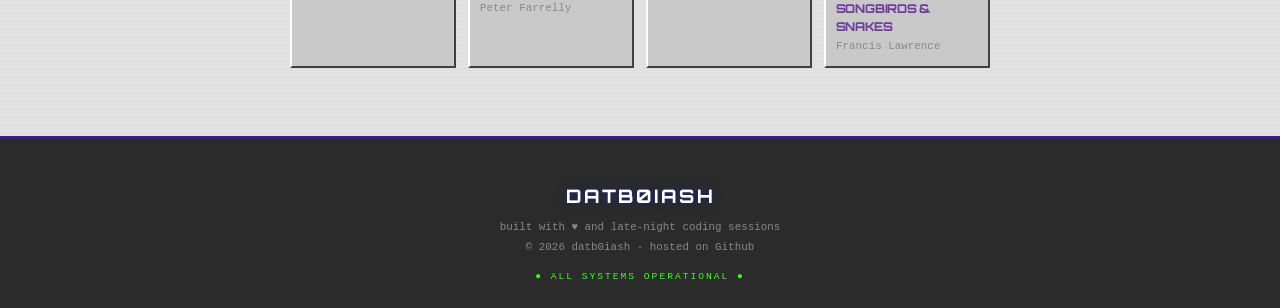
==== commit 6bef9ad6: "05/21/26 First entry!" ====
--- a/Archive.html
+++ b/Archive.html
@@ -61,15 +61,15 @@
 
 <!-- EDIT: Current status — replace each line with your own -->
 <div class="book-now fade-in">
-<div class="book-cover"><img src="" alt="book"></div>
+<div class="book-cover"><img src="images/book_cover.png" alt="book"></div>
 <div class="book-info">
 <div class="book-title"><span id="reading-reference"></span></div>
 <div class="book-author"><span id="author-reference"></span></div>
-<div class="book-thoughts"></div>
+<div class="book-thoughts">Crying</div>
 <div class="book-progress">
 <div class="book-progress-bar" style="width:62%"></div>
 </div>
-<div class="book-progress-text">0% • page 0 of
+<div class="book-progress-text">0% • page 0 of 178
 </div>
 </div>
 </div>
@@ -79,12 +79,12 @@
 <!-- EDIT: Book #2 — replace with your own book -->
 <!-- EDIT: Delete this block if you do not need it -->
 <div class="book-now fade-in">
-<div class="book-cover"><img src="" alt="sonicxshadow"></div>
+<div class="book-cover"><img src="images/sonicxshadow.png" alt="sonicxshadow"></div>
 <div class="book-info">
-<div class="book-title"></div>
+<div class="book-title">Sonic X Shadow Generations</div>
 <div class="book-progress"><div class="book-progress-bar" style="width:35%"></div></div>
-<div class="book-author"></div>
-<div class="book-thoughts"></div>
+<div class="book-author">SEGA</div>
+<div class="book-thoughts">Playing Sonic games gives me more rage than cuphead ever did.</div>
 <div class="book-progress-text"></div>
 </div>
 </div>
@@ -95,8 +95,8 @@
 <!-- EDIT: Replace this quote with your favorite book quote -->
 <!-- EDIT: Delete this block if you do not need it -->
 <div class="quote-card fade-in">
-<div class="quote-text"><br></div>
-<div class="quote-source">&#x2014;</div>
+<div class="quote-text">“Do the best you can until you know better.<br> Then when you know better, do better"</div>
+<div class="quote-source">&#x2014; Maya Angelou</div>
 </div>
 
 <!-- EDIT: All-time favorites — replace with your favorite books -->
@@ -126,10 +126,10 @@
 <!-- ==================== -->
 <!-- EDIT: Favorite book #1 — replace title, author, and star rating -->
 <div class="book-card fade-in">
-<div class="book-card-cover"><img src="" alt="one piece"></div>
-<div class="book-card-info">
-<div class="book-card-title"></div>
-<div class="book-card-author"></div>
+<div class="book-card-cover"><img src="images/onepiece.png" alt="one piece"></div>
+<div class="book-card-info">
+<div class="book-card-title">One Piece</div>
+<div class="book-card-author">Eiichiro Oda</div>
 <!-- EDIT: Add or remove stars to change the rating -->
 <div class="book-rating">&#x2B50;&#x2B50;&#x2B50;&#x2B50;&#x2B50;</div>
 </div></div>
@@ -137,30 +137,30 @@
 
 
 <div class="book-card fade-in">
-<div class="book-card-cover"><img src="" alt="percy jackson"></div>
-<div class="book-card-info">
-<div class="book-card-title"></div>
-<div class="book-card-author"></div>
+<div class="book-card-cover"><img src="images/percyjackson.png" alt="percy jackson"></div>
+<div class="book-card-info">
+<div class="book-card-title">Percy Jackson</div>
+<div class="book-card-author">Rick Riordan</div>
 <div class="book-rating">&#x2B50;&#x2B50;&#x2B50;&#x2B50;&#x2B50;</div>
 </div></div>
 
 
 
 <div class="book-card fade-in">
-<div class="book-card-cover"><img src="" alt="adventure time"></div>
-<div class="book-card-info">
-<div class="book-card-title"></div>
-<div class="book-card-author"></div>
+<div class="book-card-cover"><img src="images/adventuretime.png" alt="adventure time"></div>
+<div class="book-card-info">
+<div class="book-card-title">Adventure Time</div>
+<div class="book-card-author">Pendleton Ward</div>
 <div class="book-rating">&#x2B50;&#x2B50;&#x2B50;&#x2B50;&#x2B50;</div>
 </div></div>
 
 
 
 <div class="book-card fade-in">
-<div class="book-card-cover"><img src="" alt="Rocky Horror"></div>
-<div class="book-card-info">
-<div class="book-card-title"></div>
-<div class="book-card-author"></div>
+<div class="book-card-cover"><img src="images/rockyhorror.png" alt="Rocky Horror"></div>
+<div class="book-card-info">
+<div class="book-card-title">The Rocky Horror Picture Show</div>
+<div class="book-card-author">Lou Adler and Michael White</div>
 <div class="book-rating">&#x2B50;&#x2B50;&#x2B50;&#x2B50;</div>
 </div></div>
 
@@ -178,37 +178,37 @@
 <div class="books-grid">
 
 <div class="book-card fade-in">
-<div class="book-card-cover"><img src="" alt="mercury and me"></div>
-<div class="book-card-info">
-<div class="book-card-title"></div>
-<div class="book-card-author"></div>
-</div></div>
-
-
-
-<div class="book-card fade-in">
-<div class="book-card-cover"><img src="" alt="the green book"></div>
-<div class="book-card-info">
-<div class="book-card-title"></div>
-<div class="book-card-author"></div>
-</div></div>
-
-
-
-<div class="book-card fade-in">
-<div class="book-card-cover"><img src="" alt="witch hat atelier"></div>
-<div class="book-card-info">
-<div class="book-card-title"></div>
-<div class="book-card-author"></div>
-</div></div>
-
-
-
-<div class="book-card fade-in">
-<div class="book-card-cover"><img src="" alt="the hunger games"></div>
-<div class="book-card-info">
-<div class="book-card-title"></div>
-<div class="book-card-author"></div>
+<div class="book-card-cover"><img src="images/mercurybook.png" alt="mercury and me"></div>
+<div class="book-card-info">
+<div class="book-card-title">Mercury and Me</div>
+<div class="book-card-author">Jim Hutton and Tim Wapshott</div>
+</div></div>
+
+
+
+<div class="book-card fade-in">
+<div class="book-card-cover"><img src="images/thegreenbook.png" alt="the green book"></div>
+<div class="book-card-info">
+<div class="book-card-title">The Green Book</div>
+<div class="book-card-author">Jim Burke, Brian Hayes Currie, and Peter Farrelly</div>
+</div></div>
+
+
+
+<div class="book-card fade-in">
+<div class="book-card-cover"><img src="images/witchhatatelier.png" alt="witch hat atelier"></div>
+<div class="book-card-info">
+<div class="book-card-title">Witch Hat Atelier</div>
+<div class="book-card-author">Kamome Shirahama</div>
+</div></div>
+
+
+
+<div class="book-card fade-in">
+<div class="book-card-cover"><img src="images/thehungergames.png" alt="the hunger games"></div>
+<div class="book-card-info">
+<div class="book-card-title">The Hunger Games: The Ballad of Songbirds & Snakes</div>
+<div class="book-card-author">Francis Lawrence</div>
 </div></div>
 
 </div>
